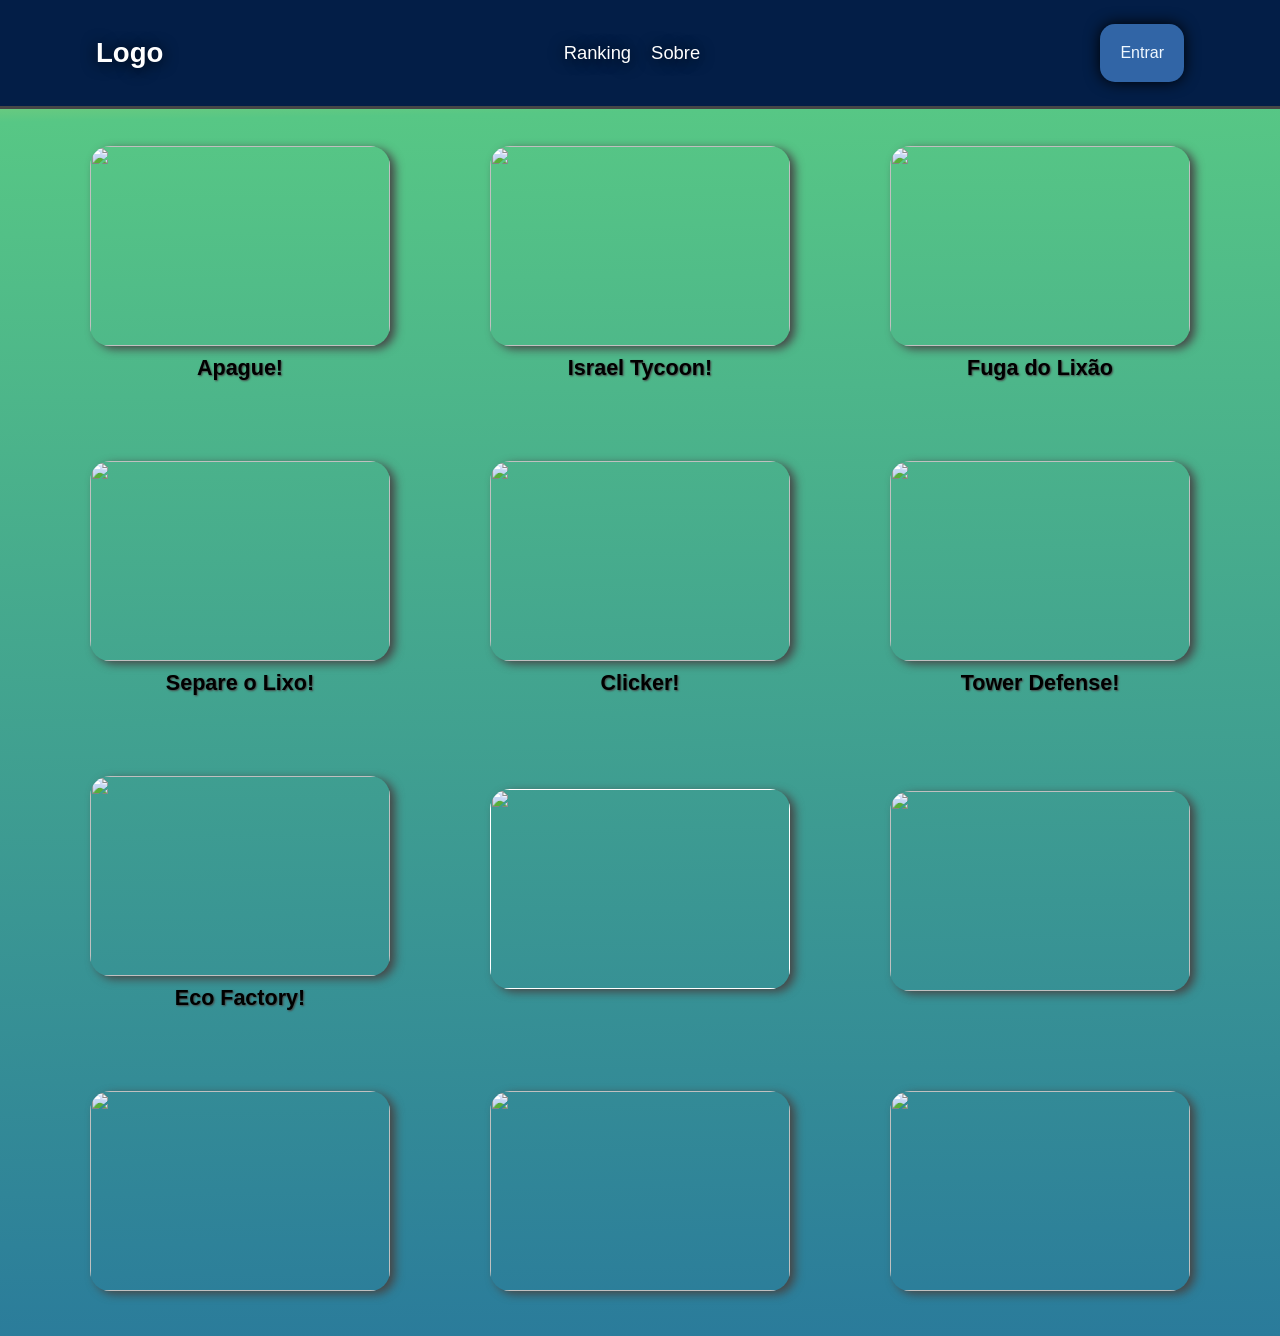
==== index.html @ 49c95568 "Direto do Pendrive" ====
<!DOCTYPE html>
<html lang="pt-br">

<head>
    <meta charset="UTF-8">
    <meta name="viewport" content="width=device-width, initial-scale=1.0">
    <link rel="stylesheet" href="style.css">
    <title> Menu </title>
</head>

<body>

    <header>
        <nav class="topo">
            <div class="logo">
                <a href="index.html" class="link">
                    <h1>Logo</h1>
                </a>
            </div>
            <div class="navegar">
                <ul>
                    <li class="item">
                        <a href="ranking.html" class="link"> Ranking </a>
                    </li> 
                    <li class="item">
                        <a href="sobre.html" class="link"> Sobre </a>
                    </li>
                </ul>
            </div>
            <div>
                <a class="btn" href="login.html">Entrar</a>
            </div>
        </nav>
    </header>
    <div class="principal">
        <div class="jogos">
            <ul class="jogo">
                <li>
                    <a href="\Jogos\Apague!\luz.html" class="link">
                        <span>
                            <img src="\Imagens\Apague!.png"
                                width="300px" height="200px" class="gameimage">
                        </span>
                        <span>
                            <h3>Apague!</h3>
                        </span>
                    </a>
                </li>
                <li>
                    <a href="\Jogos\Tycoon\index.html" class="link">
                        <span>
                            <img src="\Imagens\Tycoon.jpg"
                                width="300px" height="200px" class="gameimage">
                        </span>
                        <span>
                            <h3>Israel Tycoon!</h3>
                        </span>
                    </a>
                </li>
                <li>
                    <a href="\Jogos\SubwaySurfers\index.html" class="link">
                        <span>
                            <img src="\Imagens\FugaLixao.jpg"
                                width="300px" height="200px" class="gameimage">
                        </span>
                        <span>
                            <h3>Fuga do Lixão</h3>
                        </span>
                    </a>
                </li>
            </ul>
            <ul class="jogo">
                <li>
                    <a href="\Jogos\Drag&Drop\index.html" class="link">
                        <span>
                            <img src="\Imagens\Separe.jpg"
                                width="300px" height="200px" class="gameimage">
                        </span>
                        <span>
                            <h3>Separe o Lixo!</h3>
                        </span>
                    </a>
                </li>
                <li>
                    <a href="Jogos/Clicker/eco-clicker.html" class="link">
                        <span>
                            <img src="\Imagens\Clicker.png"
                                width="300px" height="200px" class="gameimage">
                        </span>
                        <span>
                            <h3>Clicker!</h3>
                        </span>

                    </a>
                </li>
                <li>
                    <a href="\Jogos\TowerDefense\index.html" class="link">
                        <span>
                            <img src="\Imagens\TowerDefense.jpg"
                                width="300px" height="200px" class="gameimage">
                        </span>
                        <span>
                            <h3>Tower Defense!</h3>
                        </span>

                    </a>
                </li>
            </ul>
            <ul class="jogo">
                <li>
                    <a href="Jogos/EcoFactory/ecofactory-city.html" class="link">
                        <span><img src="Imagens/EcoFactory.png" width="300px" height="200px" class="gameimage"></span>
                        <span>
                            <h3>Eco Factory! </h3>
                        </span>
                    </a>
                </li>
                <li>
                    <a href="" class="link">
                        <img src="#" width="300px" height="200px" class="gameimage">
                        <span>
                            <h3></h3>
                        </span>
                    </a>
                </li>
                <li>
                    <a href="#" class="link">
                        <img src="#" width="300px" height="200px" class="gameimage">

                    </a>
                </li>
            </ul>
            <ul class="jogo">
                <li>
                    <a href="#" class="link">
                        <span><img src="#" width="300px" height="200px" class="gameimage"></span>

                    </a>
                </li>
                <li>
                    <a href="#" class="link">
                        <img src="#" width="300px" height="200px" class="gameimage">

                    </a>
                </li>
                <li>
                    <a href="#" class="link">
                        <img src="#" width="300px" height="200px" class="gameimage">

                    </a>
                </li>
            </ul>
        </div>
    </div>


</body>

</html>
---- style.css ----
@import url('https://fonts.cdnfonts.com/css/minecraft-4');
                

* {
    padding: 0;
    margin: 0;
    font-family: Minecraft, Impact, 'Arial Narrow Bold', sans-serif;
}

header {
    background-color: rgb(3, 30, 71);
    box-shadow: 0px 3px 0px #464646;
    background-image: url("https://images.stockcake.com/public/5/0/a/50a107ca-5bbf-4e26-a148-77dbed816f7e_large/pixelated-ocean-wave-stockcake.jpg"); 
}

.topo {
    display: flex;
    justify-content: space-between;
    padding: 1.5rem 6rem;
    position: relative;
}

.logo {
    display: flex;
    align-items: center;
    cursor: pointer;
}

.logo h1 {
    color: rgb(255, 255, 255);
}

.logo:hover h1 {
    color: rgb(0, 0, 0);
    font-weight: 500;
    transition: 0.2s;
    text-shadow: none;
}

.navegar {
    display: flex;
    align-items: center;
}

.navegar ul {
    display: flex;
    justify-content: center;
    list-style: none;
}

.item {
    margin: 10px;
}

.link {
    text-decoration: none;
    color: rgb(255, 255, 255);
    font-size: 1.15rem;
    font-weight: 400;
    text-shadow: #000000 0px 1px 15px;
}

.link:hover {
    color: rgb(0, 0, 0);
    transition: 0.2s;
    text-shadow: none;
    transform: scale(1.05);
}


.btn {
    display: inline-block;
    border: none;
    border-radius: 15px;
    background-color: rgba(72, 136, 214, 0.67);
    padding: 20px;
    cursor: pointer;
    box-shadow: #000000 0px 0px 15px;
    color: aliceblue;
    text-decoration: none;
}

.btn:hover{
    background-color: rgba(72, 136, 214, 0.9);
    transition: 0.2s;
    transform: scale(1.05); 
    box-shadow: none;
}

ul.jogo {
    display: flex;
    padding: 40px;
    list-style-type: none;
    align-items: center;
    justify-content: space-around;
}

ul.jogo li {
    display: flex;
    flex-direction: column;
    align-items: center;
}

body{
    background: #2A7B9B;
    background: linear-gradient(359deg, rgba(42, 123, 155, 1) 0%, rgba(87, 199, 133, 1) 91%, rgba(237, 221, 83, 1) 100%);
}

.gameimage {
    width: 300px;
    height: 200px;
    border-radius: 20px;
    box-shadow: #464646 5px 3px 10px;
}

.gameimage:hover {
    transform: scale(1.05);
    transition: 0.2s;
}

h3 {
    margin-top: 5px;
    color: rgb(0, 0, 0);
    text-shadow: #464646 1px 1px 2px;
    text-align: center;
    font-family: Minecraft, Impact, 'Arial Narrow Bold', sans-serif;
}

h5 {
    margin-top: 5px;
    color: rgb(0, 0, 0);
    text-shadow: #464646 1px 1px 2px;
    text-align: center;
    font-family: Minecraft, Impact, 'Arial Narrow Bold', sans-serif;
}

h5:hover {
    color: rgb(0, 0, 0);
    font-weight: 500;
    transition: 0.2s;
    transform: scale(1.05);
    text-shadow: none;
}
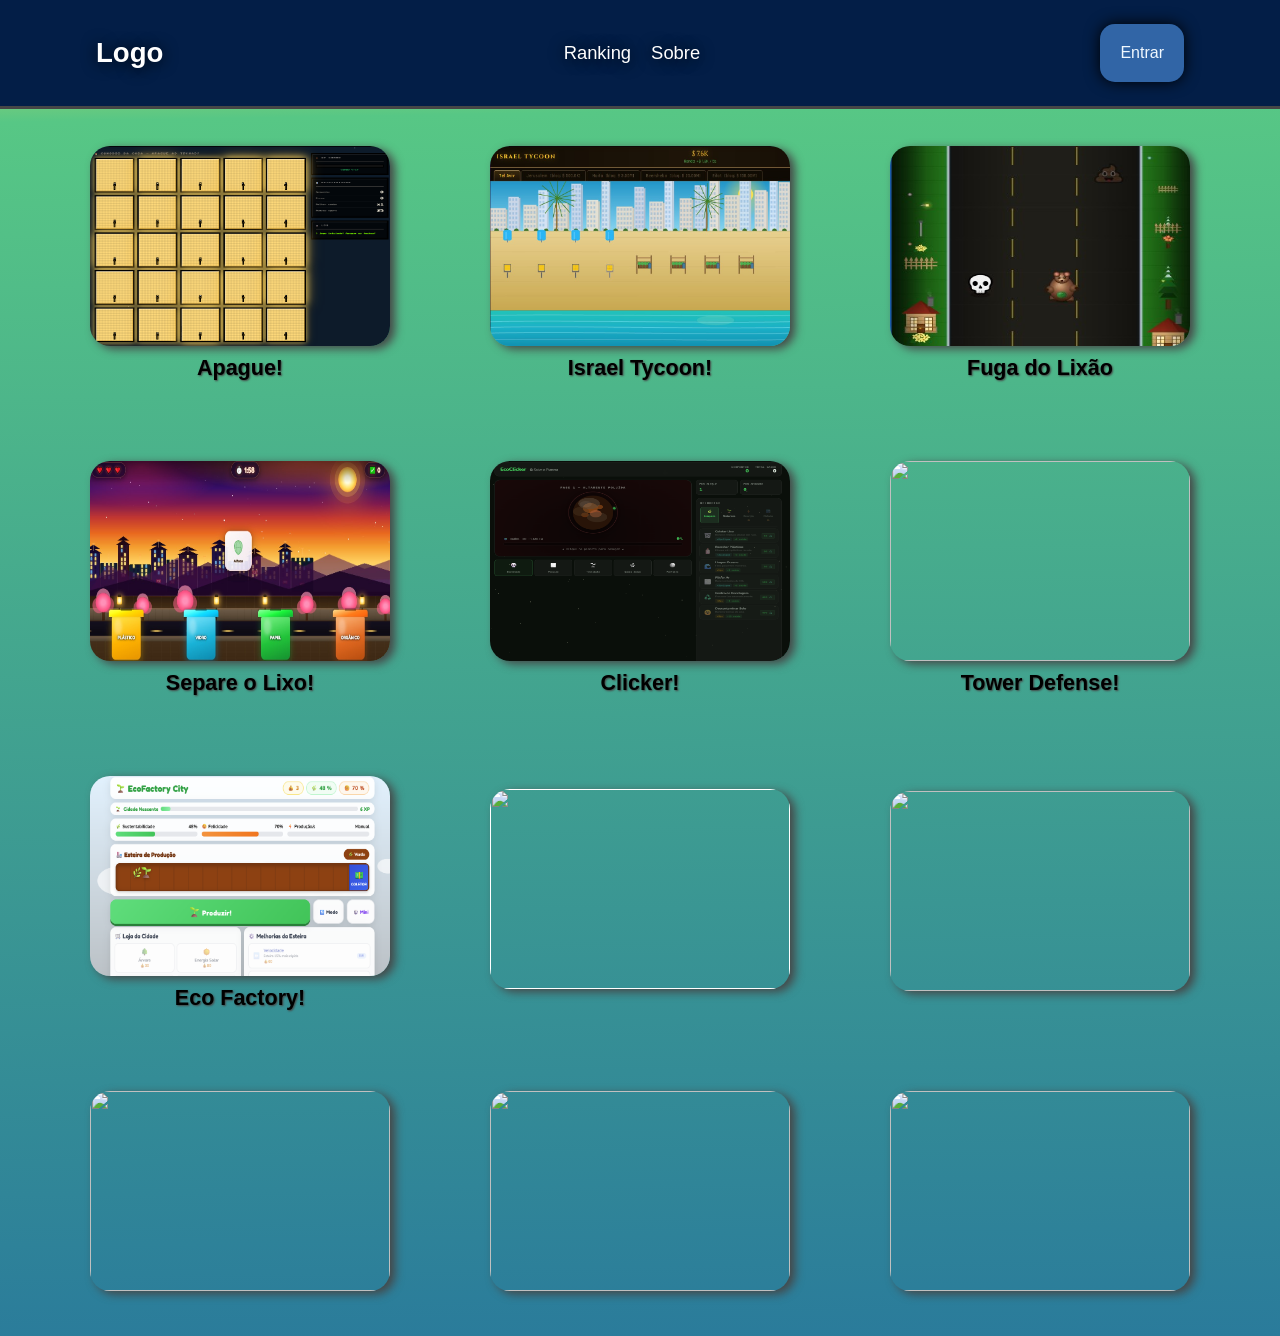
==== commit d0f9e1b5: "Barras invertidas" ====
--- a/index.html
+++ b/index.html
@@ -36,9 +36,9 @@
         <div class="jogos">
             <ul class="jogo">
                 <li>
-                    <a href="\Jogos\Apague!\luz.html" class="link">
+                    <a href="Jogos/Apague!/luz.html" class="link">
                         <span>
-                            <img src="\Imagens\Apague!.png"
+                            <img src="Imagens/Apague!.png"
                                 width="300px" height="200px" class="gameimage">
                         </span>
                         <span>
@@ -47,9 +47,9 @@
                     </a>
                 </li>
                 <li>
-                    <a href="\Jogos\Tycoon\index.html" class="link">
+                    <a href="Jogos/Tycoon/index.html" class="link">
                         <span>
-                            <img src="\Imagens\Tycoon.jpg"
+                            <img src="/Imagens/Tycoon.jpg"
                                 width="300px" height="200px" class="gameimage">
                         </span>
                         <span>
@@ -58,9 +58,9 @@
                     </a>
                 </li>
                 <li>
-                    <a href="\Jogos\SubwaySurfers\index.html" class="link">
+                    <a href="Jogos/SubwaySurfers/index.html" class="link">
                         <span>
-                            <img src="\Imagens\FugaLixao.jpg"
+                            <img src="Imagens/FugaLixao.jpg"
                                 width="300px" height="200px" class="gameimage">
                         </span>
                         <span>
@@ -71,9 +71,9 @@
             </ul>
             <ul class="jogo">
                 <li>
-                    <a href="\Jogos\Drag&Drop\index.html" class="link">
+                    <a href="Jogos/Drag&Drop/index.html" class="link">
                         <span>
-                            <img src="\Imagens\Separe.jpg"
+                            <img src="Imagens/Separe.jpg"
                                 width="300px" height="200px" class="gameimage">
                         </span>
                         <span>
@@ -84,7 +84,7 @@
                 <li>
                     <a href="Jogos/Clicker/eco-clicker.html" class="link">
                         <span>
-                            <img src="\Imagens\Clicker.png"
+                            <img src="Imagens/Clicker.png"
                                 width="300px" height="200px" class="gameimage">
                         </span>
                         <span>
@@ -94,9 +94,9 @@
                     </a>
                 </li>
                 <li>
-                    <a href="\Jogos\TowerDefense\index.html" class="link">
+                    <a href="Jogos/TowerDefense/index.html" class="link">
                         <span>
-                            <img src="\Imagens\TowerDefense.jpg"
+                            <img src="Imagens/TowerDefense.jpg"
                                 width="300px" height="200px" class="gameimage">
                         </span>
                         <span>
@@ -108,7 +108,7 @@
             </ul>
             <ul class="jogo">
                 <li>
-                    <a href="Jogos/EcoFactory/ecofactory-city.html" class="link">
+                    <a href="JogosEcoFactory/ecofactory-city.html" class="link">
                         <span><img src="Imagens/EcoFactory.png" width="300px" height="200px" class="gameimage"></span>
                         <span>
                             <h3>Eco Factory! </h3>
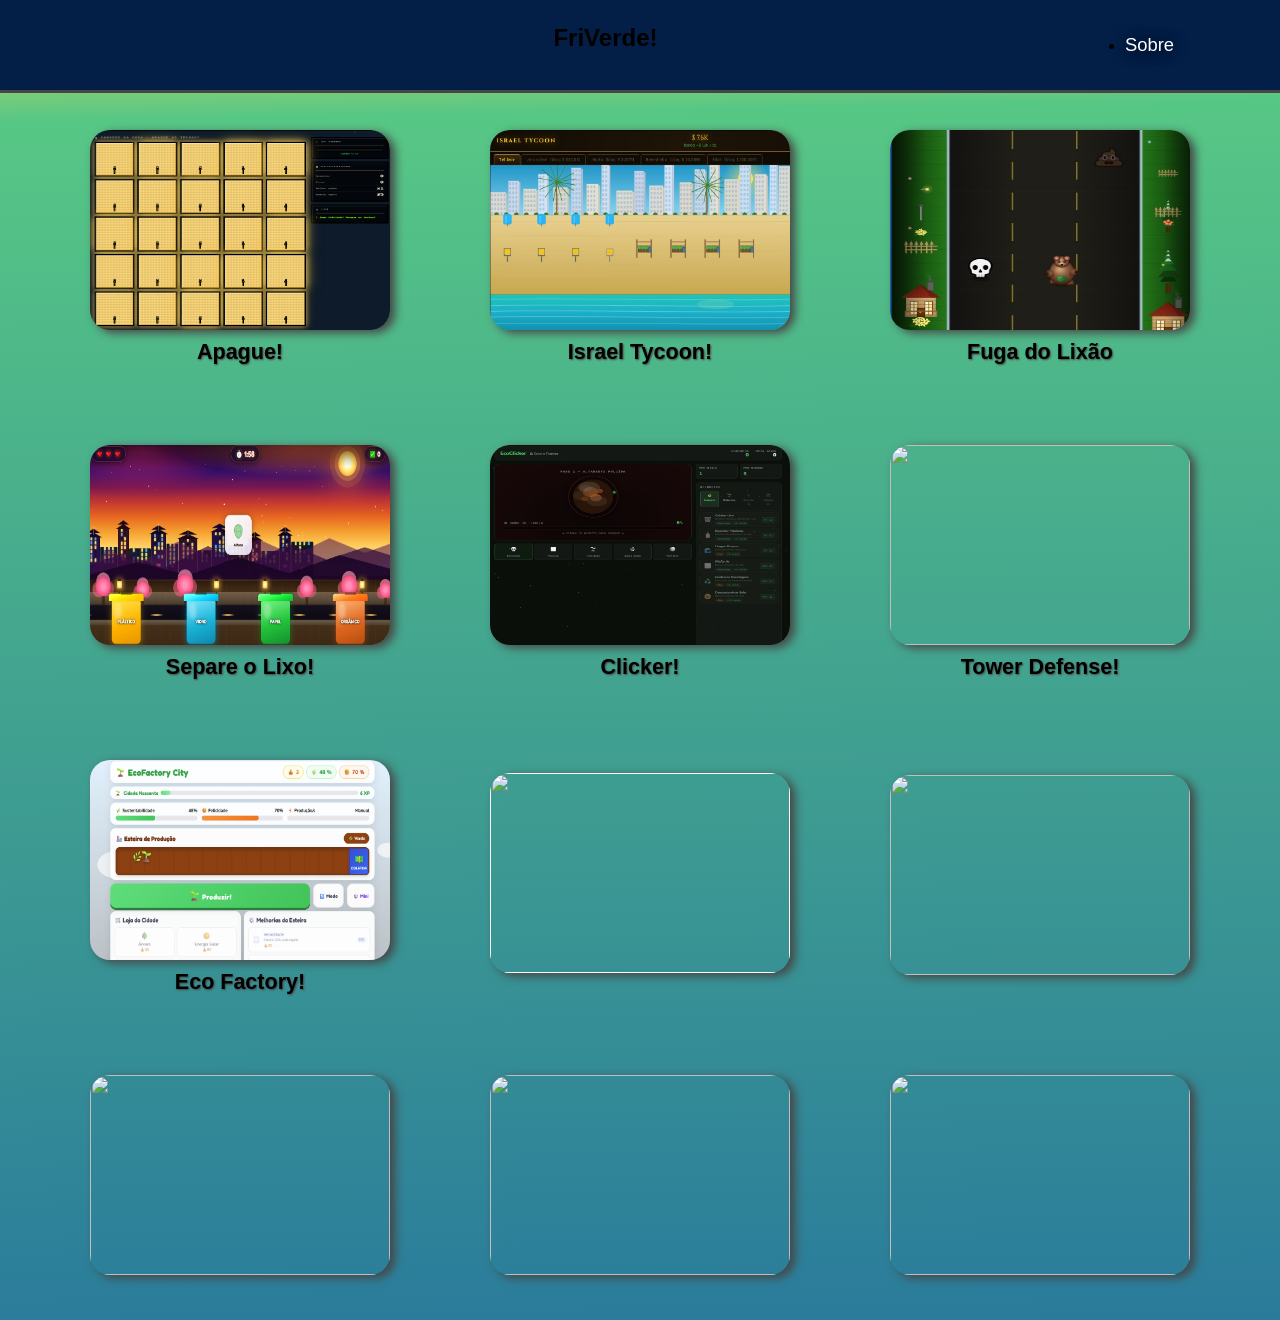
==== commit c734909d: "Nova pagina Sobre, Adição do urso" ====
--- a/index.html
+++ b/index.html
@@ -14,21 +14,36 @@
         <nav class="topo">
             <div class="logo">
                 <a href="index.html" class="link">
-                    <h1>Logo</h1>
+                    <div class="logo-container">
+                        <div class="bear">
+                            <div class="ear left"></div>
+                            <div class="ear right"></div>
+                            <div class="face">
+                                <div class="eye left-eye">
+                                    <div class="pupil"></div>
+                                </div>
+                                <div class="eye right-eye">
+                                    <div class="pupil"></div>
+                                </div>
+                                <div class="muzzle">
+                                    <div class="nose"></div>
+                                </div>
+                            </div>
+                        </div>
+                    </div>
                 </a>
             </div>
-            <div class="navegar">
-                <ul>
-                    <li class="item">
-                        <a href="ranking.html" class="link"> Ranking </a>
-                    </li> 
+            <div class="titulo">
+                <h2>
+                    FriVerde!
+                </h2>
+            </div>
+            <div class="div-navegar">
+                <ul class="navegar">
                     <li class="item">
                         <a href="sobre.html" class="link"> Sobre </a>
                     </li>
                 </ul>
-            </div>
-            <div>
-                <a class="btn" href="login.html">Entrar</a>
             </div>
         </nav>
     </header>
@@ -49,7 +64,7 @@
                 <li>
                     <a href="Jogos/Tycoon/index.html" class="link">
                         <span>
-                            <img src="/Imagens/Tycoon.jpg"
+                            <img src="Imagens/Tycoon.jpg"
                                 width="300px" height="200px" class="gameimage">
                         </span>
                         <span>
@@ -108,7 +123,7 @@
             </ul>
             <ul class="jogo">
                 <li>
-                    <a href="JogosEcoFactory/ecofactory-city.html" class="link">
+                    <a href="Jogos/EcoFactory/ecofactory-city.html" class="link">
                         <span><img src="Imagens/EcoFactory.png" width="300px" height="200px" class="gameimage"></span>
                         <span>
                             <h3>Eco Factory! </h3>
@@ -152,7 +167,26 @@
             </ul>
         </div>
     </div>
+<script type="text/javascript">
+        const pupils = document.querySelectorAll('.pupil');
 
+        window.addEventListener('mousemove', (e) => {
+            pupils.forEach((pupil) => {
+                const rect = pupil.getBoundingClientRect();
+                const pupilX = rect.left + rect.width / 2;
+                const pupilY = rect.top + rect.height / 2;
+                
+                const angle = Math.atan2(e.clientY - pupilY, e.clientX - pupilX);
+                
+                const distance = 2; 
+            
+                const moveX = Math.round(Math.cos(angle) * distance);
+                const moveY = Math.round(Math.sin(angle) * distance);
+                
+                pupil.style.transform = `translate(${moveX}px, ${moveY}px)`;
+            });
+        });
+</script>
 
 </body>
 
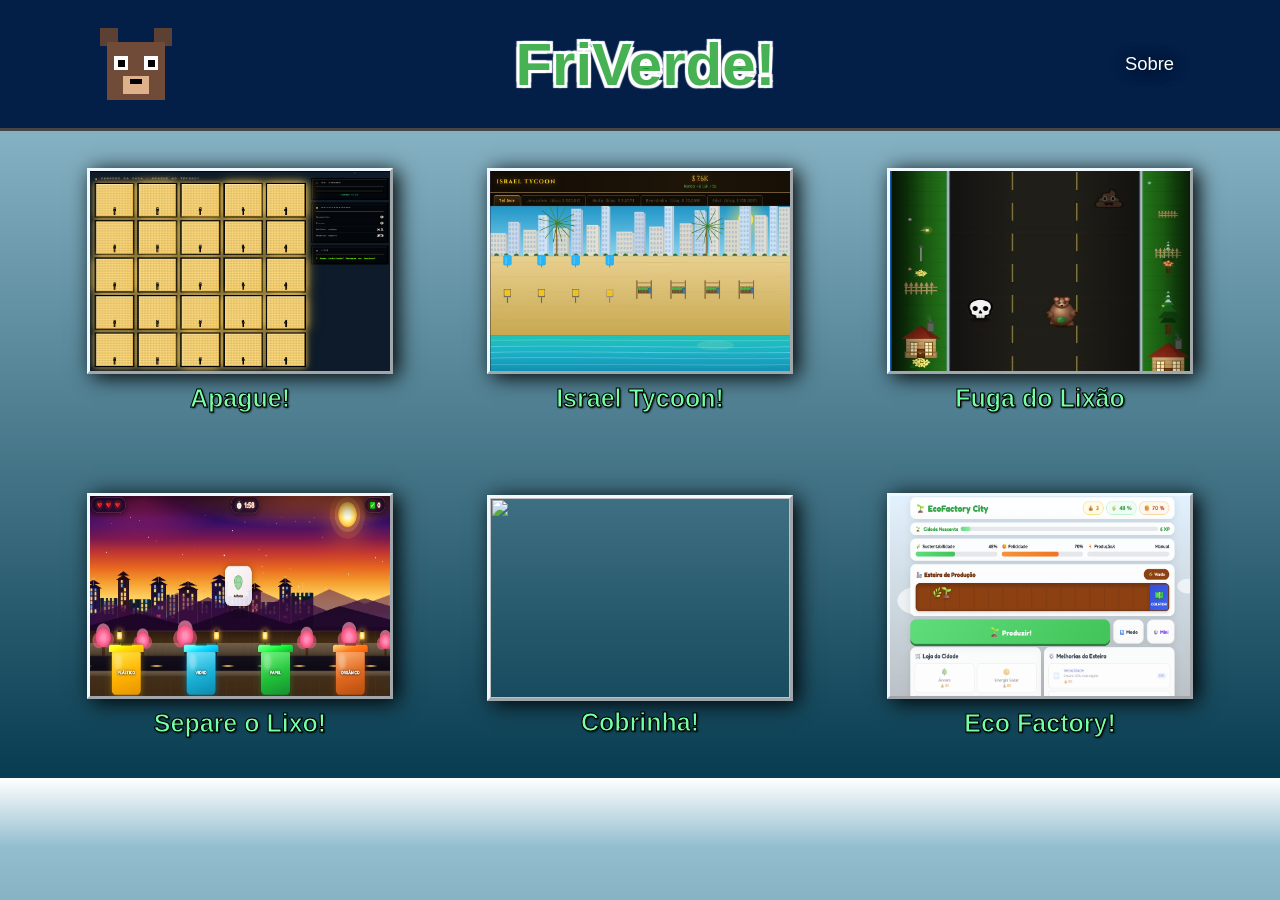
==== commit ed6909b4: "Atualização de caminhos" ====
--- a/index.html
+++ b/index.html
@@ -51,117 +51,69 @@
         <div class="jogos">
             <ul class="jogo">
                 <li>
-                    <a href="Jogos/Apague!/luz.html" class="link">
-                        <span>
+                    <a href="Jogos/Apague!/infoluz.html" class="link">
+                        <div>
                             <img src="Imagens/Apague!.png"
                                 width="300px" height="200px" class="gameimage">
-                        </span>
-                        <span>
+                        </div>
+                        <div class="titulo-jogo">
                             <h3>Apague!</h3>
-                        </span>
+                        </div>
                     </a>
                 </li>
                 <li>
-                    <a href="Jogos/Tycoon/index.html" class="link">
-                        <span>
+                    <a href="Jogos/Tycoon/infotycoon.html" class="link">
+                        <div>
                             <img src="Imagens/Tycoon.jpg"
                                 width="300px" height="200px" class="gameimage">
-                        </span>
-                        <span>
+                        </div>
+                        <div class="titulo-jogo">
                             <h3>Israel Tycoon!</h3>
-                        </span>
+                        </div>
                     </a>
                 </li>
                 <li>
-                    <a href="Jogos/SubwaySurfers/index.html" class="link">
-                        <span>
+                    <a href="Jogos/SubwaySurfers/infosubway.html" class="link">
+                        <div>
                             <img src="Imagens/FugaLixao.jpg"
                                 width="300px" height="200px" class="gameimage">
-                        </span>
-                        <span>
+                        </div>
+                        <div class="titulo-jogo">
                             <h3>Fuga do Lixão</h3>
-                        </span>
+                        </div>
                     </a>
                 </li>
             </ul>
             <ul class="jogo">
                 <li>
-                    <a href="Jogos/Drag&Drop/index.html" class="link">
-                        <span>
+                    <a href="Jogos/Drag&Drop/inforecicla.html" class="link">
+                        <div>
                             <img src="Imagens/Separe.jpg"
                                 width="300px" height="200px" class="gameimage">
-                        </span>
-                        <span>
+                        </div>
+                        <div class="titulo-jogo">
                             <h3>Separe o Lixo!</h3>
-                        </span>
+                        </div>
                     </a>
                 </li>
                 <li>
-                    <a href="Jogos/Clicker/eco-clicker.html" class="link">
-                        <span>
-                            <img src="Imagens/Clicker.png"
+                    <a href="Jogos/Cobrinha/infocobrinha.html" class="link">
+                        <div>
+                            <img src="Imagens/Cobrinha.png"
                                 width="300px" height="200px" class="gameimage">
-                        </span>
-                        <span>
-                            <h3>Clicker!</h3>
-                        </span>
+                        </div>
+                        <div class="titulo-jogo">
+                            <h3>Cobrinha!</h3>
+                        </div>
 
                     </a>
                 </li>
                 <li>
-                    <a href="Jogos/TowerDefense/index.html" class="link">
-                        <span>
-                            <img src="Imagens/TowerDefense.jpg"
-                                width="300px" height="200px" class="gameimage">
-                        </span>
-                        <span>
-                            <h3>Tower Defense!</h3>
-                        </span>
-
-                    </a>
-                </li>
-            </ul>
-            <ul class="jogo">
-                <li>
-                    <a href="Jogos/EcoFactory/ecofactory-city.html" class="link">
-                        <span><img src="Imagens/EcoFactory.png" width="300px" height="200px" class="gameimage"></span>
-                        <span>
+                    <a href="Jogos/EcoFactory/infofactory.html" class="link">
+                        <div><img src="Imagens/EcoFactory.png" width="300px" height="200px" class="gameimage"></div>
+                        <div class="titulo-jogo">
                             <h3>Eco Factory! </h3>
-                        </span>
-                    </a>
-                </li>
-                <li>
-                    <a href="" class="link">
-                        <img src="#" width="300px" height="200px" class="gameimage">
-                        <span>
-                            <h3></h3>
-                        </span>
-                    </a>
-                </li>
-                <li>
-                    <a href="#" class="link">
-                        <img src="#" width="300px" height="200px" class="gameimage">
-
-                    </a>
-                </li>
-            </ul>
-            <ul class="jogo">
-                <li>
-                    <a href="#" class="link">
-                        <span><img src="#" width="300px" height="200px" class="gameimage"></span>
-
-                    </a>
-                </li>
-                <li>
-                    <a href="#" class="link">
-                        <img src="#" width="300px" height="200px" class="gameimage">
-
-                    </a>
-                </li>
-                <li>
-                    <a href="#" class="link">
-                        <img src="#" width="300px" height="200px" class="gameimage">
-
+                        </div>
                     </a>
                 </li>
             </ul>
@@ -187,6 +139,9 @@
             });
         });
 </script>
+<footer>
+
+</footer>
 
 </body>
 
--- a/style.css
+++ b/style.css
@@ -11,6 +11,7 @@
     background-color: rgb(3, 30, 71);
     box-shadow: 0px 3px 0px #464646;
     background-image: url("https://images.stockcake.com/public/5/0/a/50a107ca-5bbf-4e26-a148-77dbed816f7e_large/pixelated-ocean-wave-stockcake.jpg"); 
+    background-size: 20%;
 }
 
 .topo {
@@ -37,16 +38,27 @@
     text-shadow: none;
 }
 
-.navegar {
-    display: flex;
-    align-items: center;
-}
-
-.navegar ul {
-    display: flex;
-    justify-content: center;
-    list-style: none;
-}
+.titulo{
+    display: flex;
+    justify-content: center;
+    align-items: center;
+    text-shadow: #081b16 1px 1px 4px;
+    color: rgba(17, 156, 34, 0.776);
+    font-size: 2.5rem;
+    text-shadow:
+    3px 3px 1px #ffffff,
+    -3px 3px 1px #ffffff,
+    -3px -3px 1px #ffffff,
+    3px -3px 1px #ffffff;
+}
+
+.titulo:hover{
+    transition: 0.2s;
+    transform: scale(1.5);
+    cursor: pointer;
+}
+
+
 
 .item {
     margin: 10px;
@@ -67,6 +79,20 @@
     transform: scale(1.05);
 }
 
+.div-navegar{
+    display: flex;
+    justify-content: center;
+    align-items: center;
+}
+
+.navegar {
+    display: flex;
+    align-items: center;
+    justify-content: space-between;
+    align-content: center;
+    text-decoration: none;
+    list-style: none;
+}
 
 .btn {
     display: inline-block;
@@ -102,23 +128,42 @@
 }
 
 body{
-    background: #2A7B9B;
-    background: linear-gradient(359deg, rgba(42, 123, 155, 1) 0%, rgba(87, 199, 133, 1) 91%, rgba(237, 221, 83, 1) 100%);
+    background: linear-gradient( 360deg, rgb(8, 60, 80) 0%, rgb(145, 189, 206) 91%, rgb(255, 255, 255) 100%);
 }
 
 .gameimage {
     width: 300px;
     height: 200px;
-    border-radius: 20px;
-    box-shadow: #464646 5px 3px 10px;
+    border-radius: none;
+    box-shadow: #000000 5px 3px 20px;
+    border-color: aliceblue;
+    border-style: outset;
 }
 
 .gameimage:hover {
     transform: scale(1.05);
     transition: 0.2s;
-}
+    border-color: #38ff7a;
+    border-style: outset;
+    box-shadow: #000000 5px 3px 20px;
+}
+
+.titulo-jogo{
+    -webkit-text-stroke-width: 1px;
+    -webkit-text-stroke-color: #000;
+}
+
 
 h3 {
+    margin-top: 5px;
+    color: #76ffa4;
+    text-shadow: #000000 1px 1px 2px;
+    text-align: center;
+    font-family: Minecraft, Impact, 'Arial Narrow Bold', sans-serif;
+    font-size: 25px;
+}
+
+h5 {
     margin-top: 5px;
     color: rgb(0, 0, 0);
     text-shadow: #464646 1px 1px 2px;
@@ -126,18 +171,87 @@
     font-family: Minecraft, Impact, 'Arial Narrow Bold', sans-serif;
 }
 
-h5 {
-    margin-top: 5px;
-    color: rgb(0, 0, 0);
-    text-shadow: #464646 1px 1px 2px;
-    text-align: center;
-    font-family: Minecraft, Impact, 'Arial Narrow Bold', sans-serif;
-}
-
 h5:hover {
     color: rgb(0, 0, 0);
     font-weight: 500;
     transition: 0.2s;
     transform: scale(1.05);
     text-shadow: none;
-}+}
+.logo-container {
+    position: relative;
+    width: 80px;  
+    height: 80px;
+    display: flex;
+    align-items: center;
+    justify-content: center;
+}
+
+.bear {
+    position: relative;
+    width: 72px;  
+    height: 72px; 
+}
+
+
+.ear {
+    position: absolute;
+    width: 18px;  
+    height: 18px; 
+    background-color: #5c4033; 
+    top: 0;
+}
+
+.ear.left { left: 0; }
+
+.ear.right { right: 0; }
+
+.face {
+    position: absolute;
+    width: 58px;  
+    height: 58px; 
+    background-color: #704c38; 
+    left: 7px;   
+    bottom: 0;
+    z-index: 2;
+}
+
+.eye {
+    position: absolute;
+    width: 14px;  
+    height: 14px; 
+    background-color: #ffffff;
+    top: 14px;    
+    display: flex;
+    align-items: center;
+    justify-content: center;
+}
+
+.left-eye { left: 7px; }
+
+.right-eye { right: 7px; }
+
+.pupil {
+    width: 7px;   
+    height: 7px;  
+    background-color: #000000;
+    transition: transform 0.05s ease-out;
+}
+
+.muzzle {
+    position: absolute;
+    width: 26px;  
+    height: 18px; 
+    background-color: #dfb18a; 
+    bottom: 6px;
+    left: 16px;   
+}
+
+.nose {
+    position: absolute;
+    width: 12px;  
+    height: 5px;  
+    background-color: #000000;
+    top: 3px;
+    left: 7px;
+}
